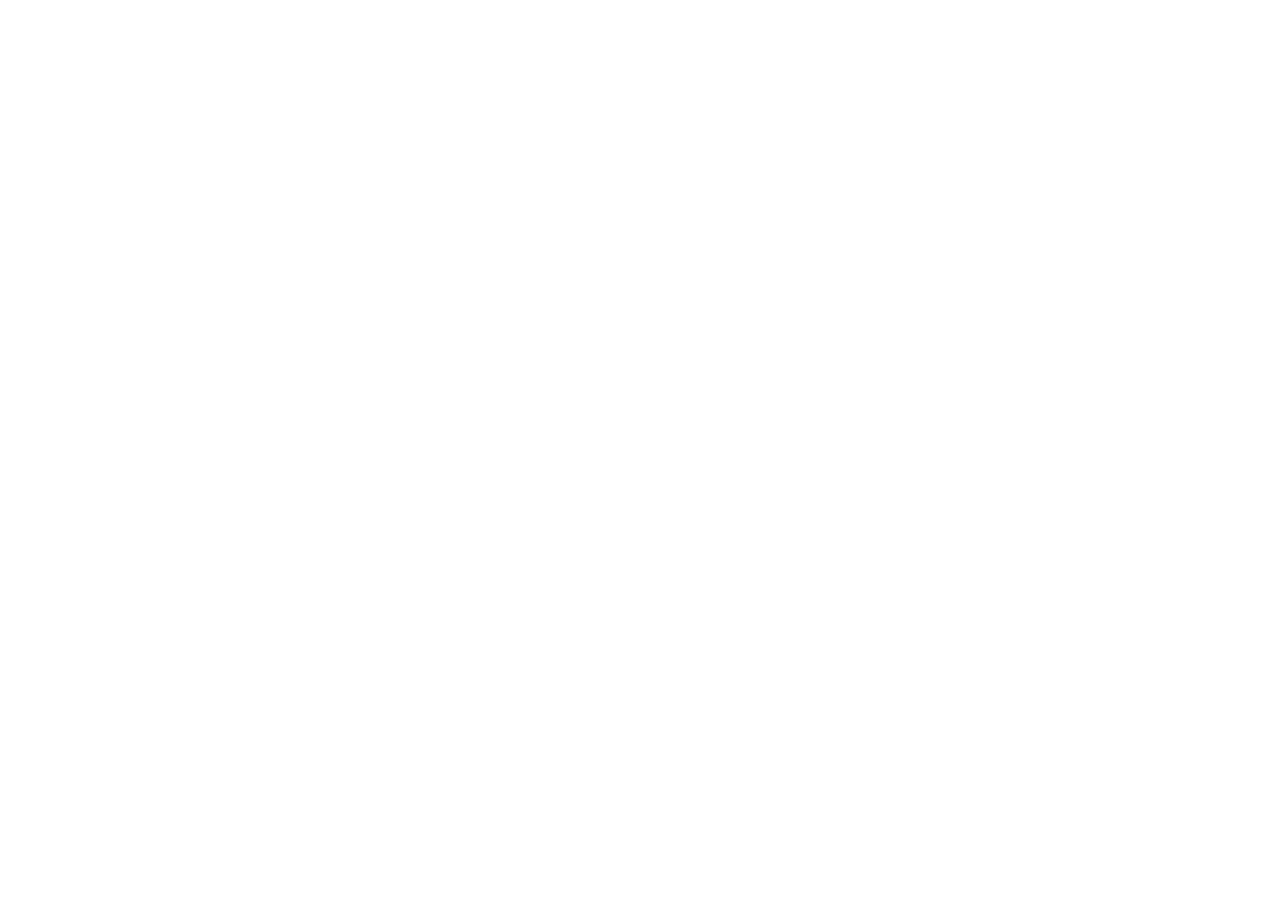
==== index.html @ 624ddd4f "first commit" ====
<!DOCTYPE html>
<html lang="en">
<head>
  <meta charset="UTF-8">
  <meta name="viewport" content="width=device-width, initial-scale=1.0">
  <meta http-equiv="X-UA-Compatible" content="ie=edge">
  <title>Document</title>
</head>
<body>
  
</body>
</html>
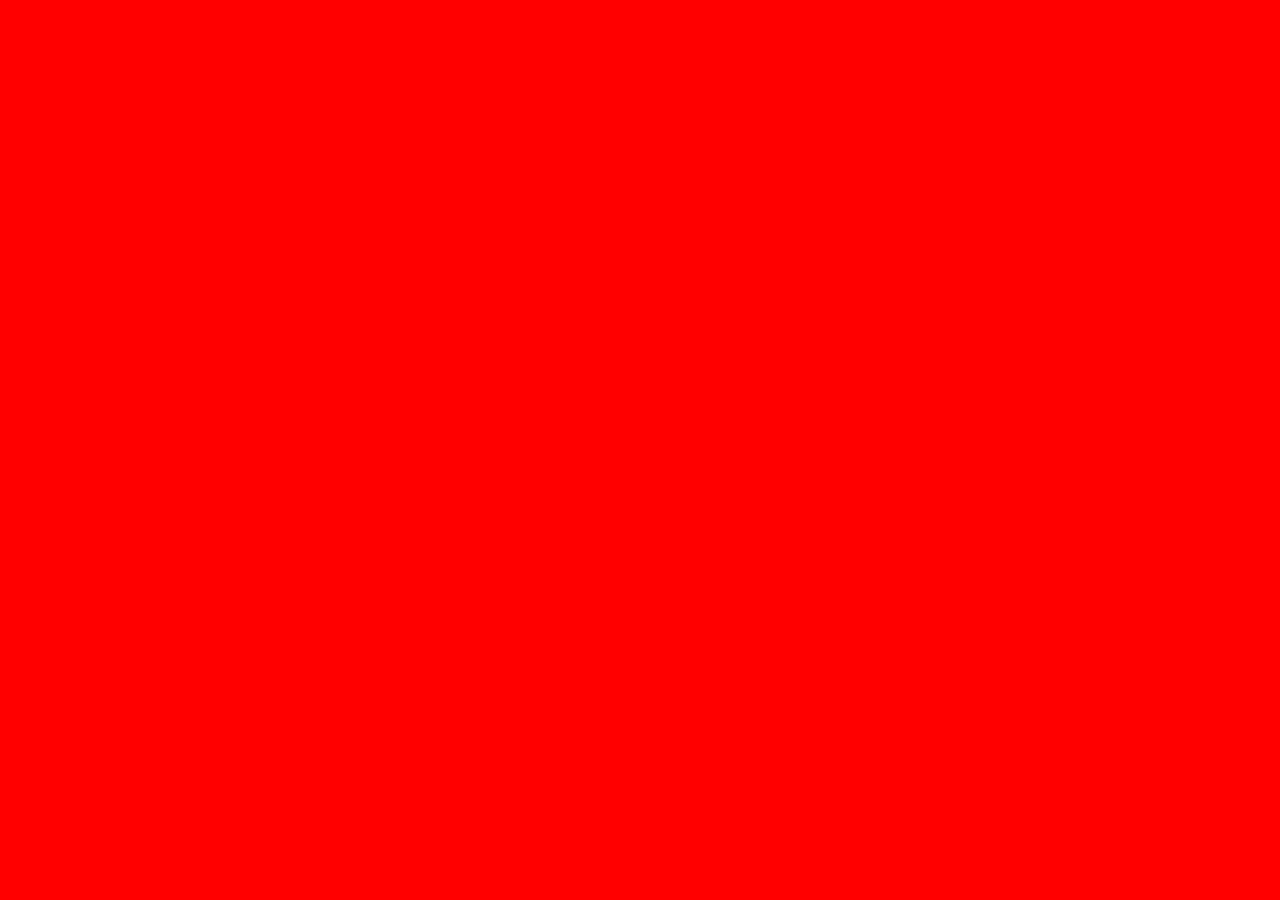
==== commit caada17f: "css file added" ====
--- a/index.html
+++ b/index.html
@@ -5,8 +5,9 @@
   <meta name="viewport" content="width=device-width, initial-scale=1.0">
   <meta http-equiv="X-UA-Compatible" content="ie=edge">
   <title>Document</title>
+  <link rel="stylesheet" href="style.css">
 </head>
 <body>
-  
+  <div id="ololo"></div>
 </body>
 </html>
--- a/style.css
+++ b/style.css
@@ -0,0 +1,3 @@
+body{
+  background-color: red;
+}
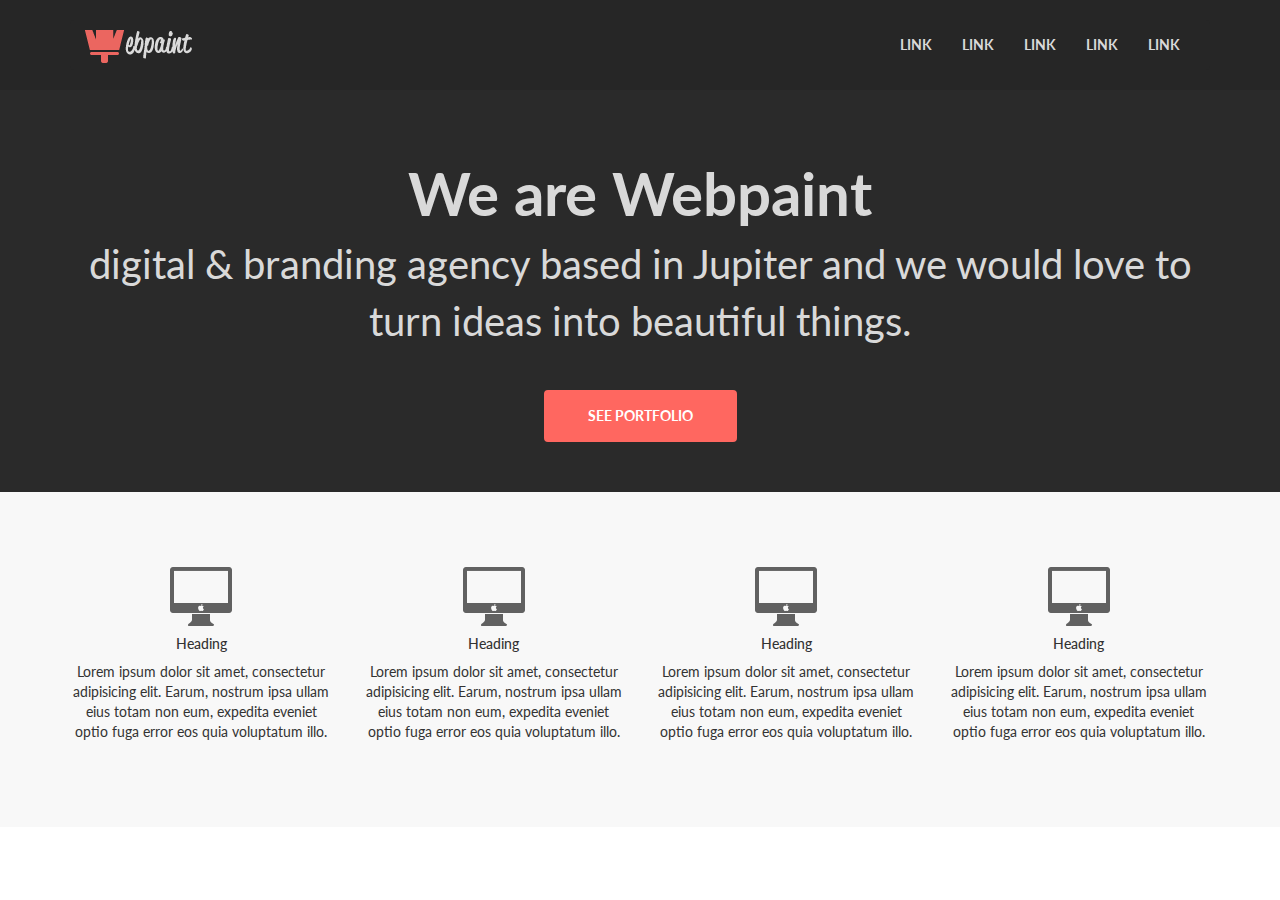
==== commit 841428e0: "half done" ====
--- a/index.html
+++ b/index.html
@@ -5,9 +5,80 @@
   <meta name="viewport" content="width=device-width, initial-scale=1.0">
   <meta http-equiv="X-UA-Compatible" content="ie=edge">
   <title>Document</title>
-  <link rel="stylesheet" href="style.css">
+  <link href="https://fonts.googleapis.com/css?family=Lato:300,400,900" rel="stylesheet">
+  <link rel="stylesheet" href="bootstrap/css/bootstrap.min.css">
+  <link rel="stylesheet" href="styles/style.css">
+
 </head>
 <body>
-  <div id="ololo"></div>
+  <section class="container-fluid" id="nav">
+    <div class="container">
+      <nav class="navbar navbar-inverse">
+        <div class="container-fluid">
+          <!-- Brand and toggle get grouped for better mobile display -->
+          <div class="navbar-header">
+            <button type="button" class="navbar-toggle collapsed" data-toggle="collapse" data-target="#navbar" aria-expanded="false">
+              <span class="icon-bar"></span>
+              <span class="icon-bar"></span>
+              <span class="icon-bar"></span>
+            </button>
+            <a class="navbar-brand" href="#"><img src="img/Logo.png" alt="webpaint logo"></a>
+          </div>
+
+          <!-- Collect the nav links, forms, and other content for toggling -->
+          <div class="collapse navbar-collapse" id="navbar">
+            <ul class="nav navbar-nav navbar-right">
+              <li><a href="#">Link</a></li>
+              <li><a href="#">Link</a></li>
+              <li><a href="#">Link</a></li>
+              <li><a href="#">Link</a></li>
+              <li><a href="#">Link</a></li>
+
+            </ul>
+          </div><!-- /.navbar-collapse -->
+        </div><!-- /.container-fluid -->
+      </nav>
+    </div>
+  </section>
+  <section id="promo" class="container-fluid">
+    <div class="container text-center">
+      <h1>We are Webpaint</h1>
+      <p>digital &amp; branding agency based in Jupiter and we would love to turn ideas into beautiful things.</p>
+      <button class="btn btn-red" type="button">see portfolio</button>
+    </div>
+  </section>
+<section class="container-fluid" id="thumbs">
+  <div class="container">
+    <div class="row">
+      <div class="col-lg-3 col-sm-6 text-center">
+        <img src="img/iMac.png" alt="mac">
+        <h5>Heading</h5>
+        <p>Lorem ipsum dolor sit amet, consectetur adipisicing elit. Earum, nostrum ipsa ullam eius totam non eum, expedita eveniet optio fuga error eos quia voluptatum illo.</p>
+      </div>
+      <div class="col-lg-3 col-sm-6 text-center">
+        <img src="img/iMac.png" alt="mac">
+        <h5>Heading</h5>
+        <p>Lorem ipsum dolor sit amet, consectetur adipisicing elit. Earum, nostrum ipsa ullam eius totam non eum, expedita eveniet optio fuga error eos quia voluptatum illo.</p>
+      </div>
+      <div class="col-lg-3 col-sm-6 text-center">
+        <img src="img/iMac.png" alt="mac">
+        <h5>Heading</h5>
+        <p>Lorem ipsum dolor sit amet, consectetur adipisicing elit. Earum, nostrum ipsa ullam eius totam non eum, expedita eveniet optio fuga error eos quia voluptatum illo.</p>
+      </div>
+      <div class="col-lg-3 col-sm-6 text-center">
+        <img src="img/iMac.png" alt="mac">
+        <h5>Heading</h5>
+        <p>Lorem ipsum dolor sit amet, consectetur adipisicing elit. Earum, nostrum ipsa ullam eius totam non eum, expedita eveniet optio fuga error eos quia voluptatum illo.</p>
+      </div>
+    </div>
+  </div>
+</section>
+
+
+
+  <!-- jQuery (necessary for Bootstrap's JavaScript plugins) -->
+  <script src="https://ajax.googleapis.com/ajax/libs/jquery/1.12.4/jquery.min.js"></script>
+  <!-- Include all compiled plugins (below), or include individual files as needed -->
+  <script src="bootstrap/js/bootstrap.min.js"></script>
 </body>
 </html>
--- a/styles/style.css
+++ b/styles/style.css
@@ -0,0 +1,52 @@
+body{
+  background-color: #fff;
+  font-family: 'Lato', 'Arial', sans-serif;
+}
+.navbar-brand > img{
+  margin-top: -5px;
+}
+#nav {
+  background-color: #262626;
+}
+.navbar.navbar-inverse{
+  background-color: #262626;
+  border: none;
+  margin-top: 20px;
+}
+.navbar-inverse .navbar-nav > li > a{
+  font-weight: bold;
+  color: #d9d9d9;
+  text-transform: uppercase;
+}
+.navbar-inverse .navbar-nav > li > a:hover{
+  color: #ff6760;
+}
+#promo{
+  background-color: #2a2a2a;
+  color: #d9d9d9;
+  padding: 50px;
+}
+h1{
+  font-size: 60px;
+  font-weight: bold;
+}
+#promo p{
+  font-size: 40px;
+  margin-bottom: 1em;
+}
+.btn-red{
+  background-color: #ff6760;
+  color: #fff;
+  text-transform: uppercase;
+  font-weight: bold;
+  padding: 1em 3em;
+  border: 2px solid  #ff6760;
+}
+.btn-red:hover{
+  color:  #ff6760;
+  background-color: transparent;
+}
+#thumbs {
+  padding: 75px 0;
+  background-color: #f8f8f8;
+}
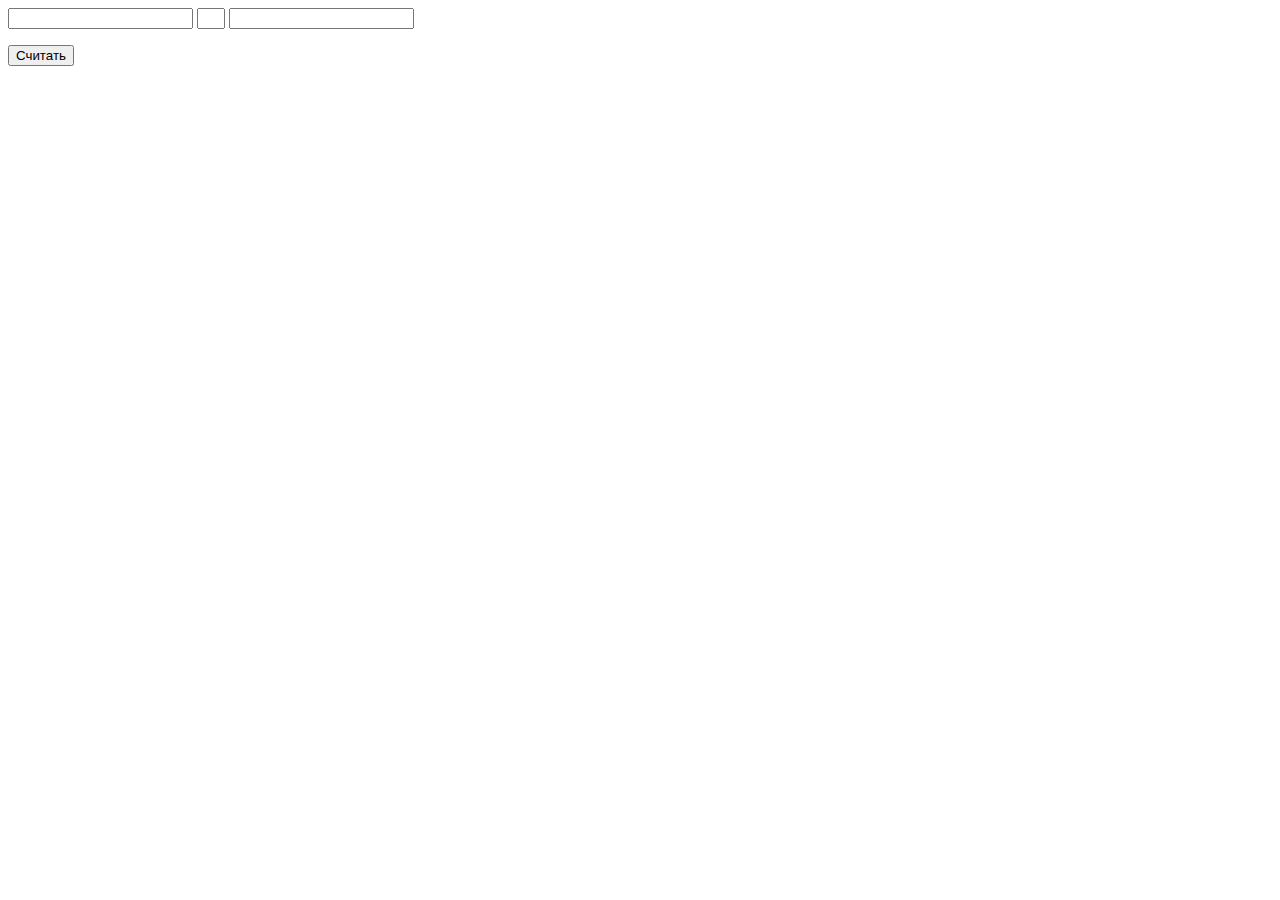
==== commit f47d3c2f: "calc added" ====
--- a/index.html
+++ b/index.html
@@ -5,80 +5,31 @@
   <meta name="viewport" content="width=device-width, initial-scale=1.0">
   <meta http-equiv="X-UA-Compatible" content="ie=edge">
   <title>Document</title>
-  <link href="https://fonts.googleapis.com/css?family=Lato:300,400,900" rel="stylesheet">
-  <link rel="stylesheet" href="bootstrap/css/bootstrap.min.css">
-  <link rel="stylesheet" href="styles/style.css">
+</head>
+<style>
+  #op1{
+  }
+  #oper{
+    width: 20px;
+  }
+  #op1{
+  }
+  #result{
 
-</head>
+  }
+</style>
 <body>
-  <section class="container-fluid" id="nav">
-    <div class="container">
-      <nav class="navbar navbar-inverse">
-        <div class="container-fluid">
-          <!-- Brand and toggle get grouped for better mobile display -->
-          <div class="navbar-header">
-            <button type="button" class="navbar-toggle collapsed" data-toggle="collapse" data-target="#navbar" aria-expanded="false">
-              <span class="icon-bar"></span>
-              <span class="icon-bar"></span>
-              <span class="icon-bar"></span>
-            </button>
-            <a class="navbar-brand" href="#"><img src="img/Logo.png" alt="webpaint logo"></a>
-          </div>
-
-          <!-- Collect the nav links, forms, and other content for toggling -->
-          <div class="collapse navbar-collapse" id="navbar">
-            <ul class="nav navbar-nav navbar-right">
-              <li><a href="#">Link</a></li>
-              <li><a href="#">Link</a></li>
-              <li><a href="#">Link</a></li>
-              <li><a href="#">Link</a></li>
-              <li><a href="#">Link</a></li>
-
-            </ul>
-          </div><!-- /.navbar-collapse -->
-        </div><!-- /.container-fluid -->
-      </nav>
-    </div>
-  </section>
-  <section id="promo" class="container-fluid">
-    <div class="container text-center">
-      <h1>We are Webpaint</h1>
-      <p>digital &amp; branding agency based in Jupiter and we would love to turn ideas into beautiful things.</p>
-      <button class="btn btn-red" type="button">see portfolio</button>
-    </div>
-  </section>
-<section class="container-fluid" id="thumbs">
-  <div class="container">
-    <div class="row">
-      <div class="col-lg-3 col-sm-6 text-center">
-        <img src="img/iMac.png" alt="mac">
-        <h5>Heading</h5>
-        <p>Lorem ipsum dolor sit amet, consectetur adipisicing elit. Earum, nostrum ipsa ullam eius totam non eum, expedita eveniet optio fuga error eos quia voluptatum illo.</p>
-      </div>
-      <div class="col-lg-3 col-sm-6 text-center">
-        <img src="img/iMac.png" alt="mac">
-        <h5>Heading</h5>
-        <p>Lorem ipsum dolor sit amet, consectetur adipisicing elit. Earum, nostrum ipsa ullam eius totam non eum, expedita eveniet optio fuga error eos quia voluptatum illo.</p>
-      </div>
-      <div class="col-lg-3 col-sm-6 text-center">
-        <img src="img/iMac.png" alt="mac">
-        <h5>Heading</h5>
-        <p>Lorem ipsum dolor sit amet, consectetur adipisicing elit. Earum, nostrum ipsa ullam eius totam non eum, expedita eveniet optio fuga error eos quia voluptatum illo.</p>
-      </div>
-      <div class="col-lg-3 col-sm-6 text-center">
-        <img src="img/iMac.png" alt="mac">
-        <h5>Heading</h5>
-        <p>Lorem ipsum dolor sit amet, consectetur adipisicing elit. Earum, nostrum ipsa ullam eius totam non eum, expedita eveniet optio fuga error eos quia voluptatum illo.</p>
-      </div>
+  <div id="ololo">
+    <div>
+      <input id="op1"/>
+      <input id="oper"/>
+      <input id="op2"/>
+      <p id="result"></p>
+      <button onclick="rehnen()">Считать</button>
     </div>
   </div>
-</section>
+  <script src="calc.js">
 
-
-
-  <!-- jQuery (necessary for Bootstrap's JavaScript plugins) -->
-  <script src="https://ajax.googleapis.com/ajax/libs/jquery/1.12.4/jquery.min.js"></script>
-  <!-- Include all compiled plugins (below), or include individual files as needed -->
-  <script src="bootstrap/js/bootstrap.min.js"></script>
+  </script>
 </body>
 </html>
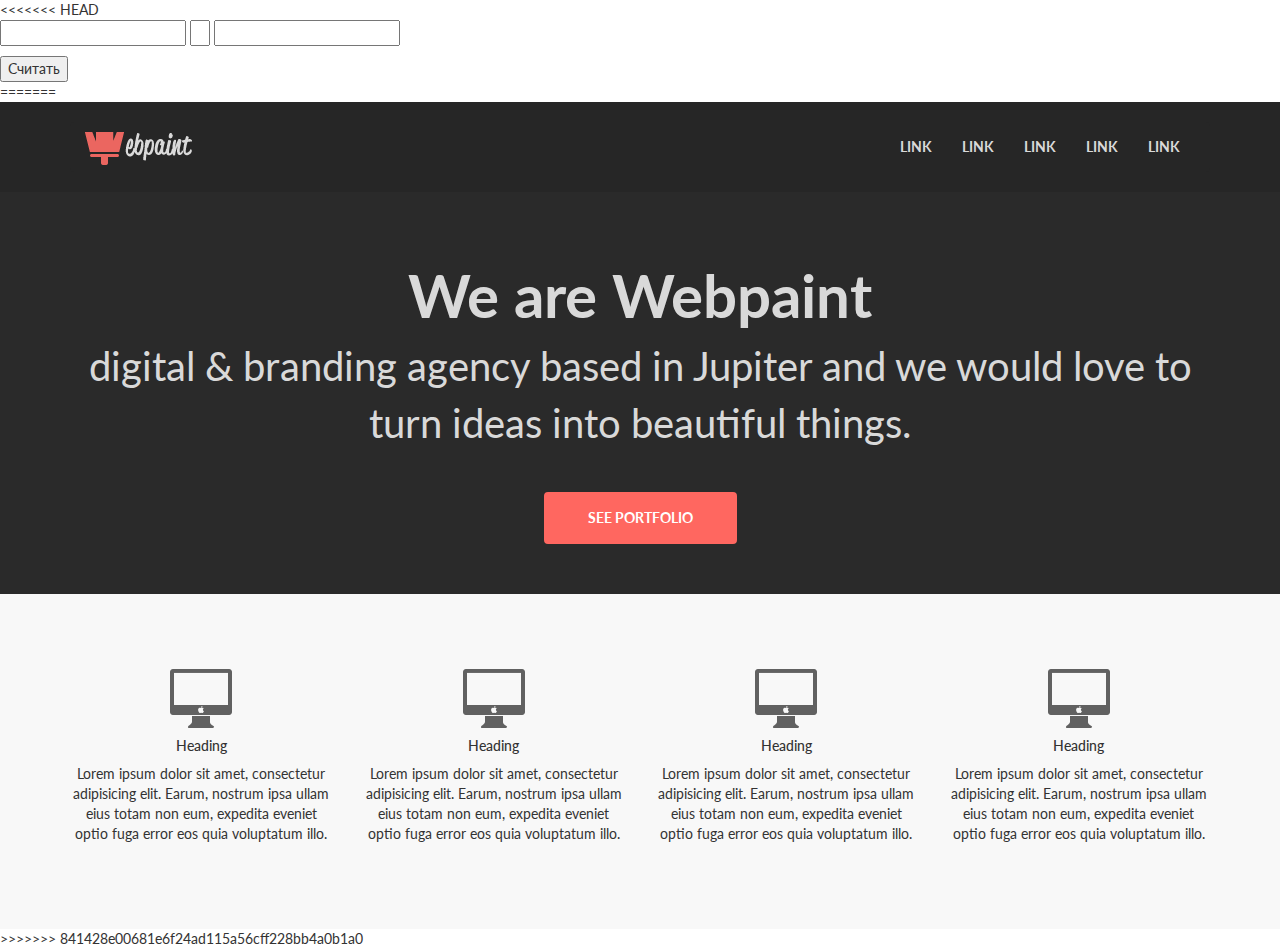
==== commit ce1471bd: "calc fixed" ====
--- a/index.html
+++ b/index.html
@@ -5,6 +5,10 @@
   <meta name="viewport" content="width=device-width, initial-scale=1.0">
   <meta http-equiv="X-UA-Compatible" content="ie=edge">
   <title>Document</title>
+  <link href="https://fonts.googleapis.com/css?family=Lato:300,400,900" rel="stylesheet">
+  <link rel="stylesheet" href="bootstrap/css/bootstrap.min.css">
+  <link rel="stylesheet" href="styles/style.css">
+
 </head>
 <style>
   #op1{
@@ -19,6 +23,7 @@
   }
 </style>
 <body>
+<<<<<<< HEAD
   <div id="ololo">
     <div>
       <input id="op1"/>
@@ -31,5 +36,76 @@
   <script src="calc.js">
 
   </script>
+=======
+  <section class="container-fluid" id="nav">
+    <div class="container">
+      <nav class="navbar navbar-inverse">
+        <div class="container-fluid">
+          <!-- Brand and toggle get grouped for better mobile display -->
+          <div class="navbar-header">
+            <button type="button" class="navbar-toggle collapsed" data-toggle="collapse" data-target="#navbar" aria-expanded="false">
+              <span class="icon-bar"></span>
+              <span class="icon-bar"></span>
+              <span class="icon-bar"></span>
+            </button>
+            <a class="navbar-brand" href="#"><img src="img/Logo.png" alt="webpaint logo"></a>
+          </div>
+
+          <!-- Collect the nav links, forms, and other content for toggling -->
+          <div class="collapse navbar-collapse" id="navbar">
+            <ul class="nav navbar-nav navbar-right">
+              <li><a href="#">Link</a></li>
+              <li><a href="#">Link</a></li>
+              <li><a href="#">Link</a></li>
+              <li><a href="#">Link</a></li>
+              <li><a href="#">Link</a></li>
+
+            </ul>
+          </div><!-- /.navbar-collapse -->
+        </div><!-- /.container-fluid -->
+      </nav>
+    </div>
+  </section>
+  <section id="promo" class="container-fluid">
+    <div class="container text-center">
+      <h1>We are Webpaint</h1>
+      <p>digital &amp; branding agency based in Jupiter and we would love to turn ideas into beautiful things.</p>
+      <button class="btn btn-red" type="button">see portfolio</button>
+    </div>
+  </section>
+<section class="container-fluid" id="thumbs">
+  <div class="container">
+    <div class="row">
+      <div class="col-lg-3 col-sm-6 text-center">
+        <img src="img/iMac.png" alt="mac">
+        <h5>Heading</h5>
+        <p>Lorem ipsum dolor sit amet, consectetur adipisicing elit. Earum, nostrum ipsa ullam eius totam non eum, expedita eveniet optio fuga error eos quia voluptatum illo.</p>
+      </div>
+      <div class="col-lg-3 col-sm-6 text-center">
+        <img src="img/iMac.png" alt="mac">
+        <h5>Heading</h5>
+        <p>Lorem ipsum dolor sit amet, consectetur adipisicing elit. Earum, nostrum ipsa ullam eius totam non eum, expedita eveniet optio fuga error eos quia voluptatum illo.</p>
+      </div>
+      <div class="col-lg-3 col-sm-6 text-center">
+        <img src="img/iMac.png" alt="mac">
+        <h5>Heading</h5>
+        <p>Lorem ipsum dolor sit amet, consectetur adipisicing elit. Earum, nostrum ipsa ullam eius totam non eum, expedita eveniet optio fuga error eos quia voluptatum illo.</p>
+      </div>
+      <div class="col-lg-3 col-sm-6 text-center">
+        <img src="img/iMac.png" alt="mac">
+        <h5>Heading</h5>
+        <p>Lorem ipsum dolor sit amet, consectetur adipisicing elit. Earum, nostrum ipsa ullam eius totam non eum, expedita eveniet optio fuga error eos quia voluptatum illo.</p>
+      </div>
+    </div>
+  </div>
+</section>
+
+
+
+  <!-- jQuery (necessary for Bootstrap's JavaScript plugins) -->
+  <script src="https://ajax.googleapis.com/ajax/libs/jquery/1.12.4/jquery.min.js"></script>
+  <!-- Include all compiled plugins (below), or include individual files as needed -->
+  <script src="bootstrap/js/bootstrap.min.js"></script>
+>>>>>>> 841428e00681e6f24ad115a56cff228bb4a0b1a0
 </body>
 </html>
--- a/styles/style.css
+++ b/styles/style.css
@@ -0,0 +1,52 @@
+body{
+  background-color: #fff;
+  font-family: 'Lato', 'Arial', sans-serif;
+}
+.navbar-brand > img{
+  margin-top: -5px;
+}
+#nav {
+  background-color: #262626;
+}
+.navbar.navbar-inverse{
+  background-color: #262626;
+  border: none;
+  margin-top: 20px;
+}
+.navbar-inverse .navbar-nav > li > a{
+  font-weight: bold;
+  color: #d9d9d9;
+  text-transform: uppercase;
+}
+.navbar-inverse .navbar-nav > li > a:hover{
+  color: #ff6760;
+}
+#promo{
+  background-color: #2a2a2a;
+  color: #d9d9d9;
+  padding: 50px;
+}
+h1{
+  font-size: 60px;
+  font-weight: bold;
+}
+#promo p{
+  font-size: 40px;
+  margin-bottom: 1em;
+}
+.btn-red{
+  background-color: #ff6760;
+  color: #fff;
+  text-transform: uppercase;
+  font-weight: bold;
+  padding: 1em 3em;
+  border: 2px solid  #ff6760;
+}
+.btn-red:hover{
+  color:  #ff6760;
+  background-color: transparent;
+}
+#thumbs {
+  padding: 75px 0;
+  background-color: #f8f8f8;
+}
